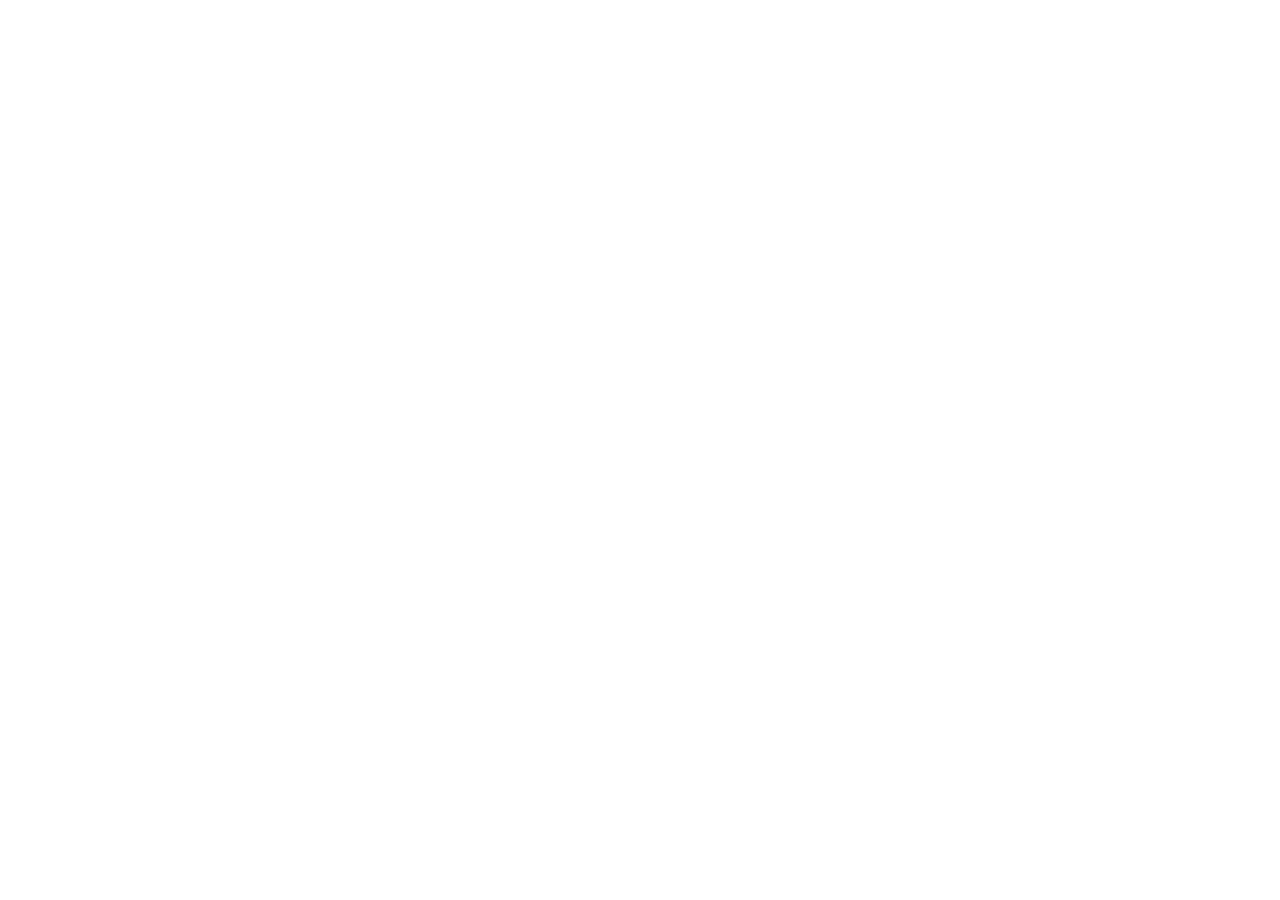
==== src/pages/contato.html @ 1b285c12 "chore: estrutura de pastas e html finalizadas" ====
<!DOCTYPE html>
<html lang="pt-br">
<head>
  <meta charset="UTF-8">
  <meta name="viewport" content="width=device-width, initial-scale=1.0">
  <link rel="stylesheet" href="style.css">
  <title>Document</title>
</head>
<body>
  
</body>
</html>
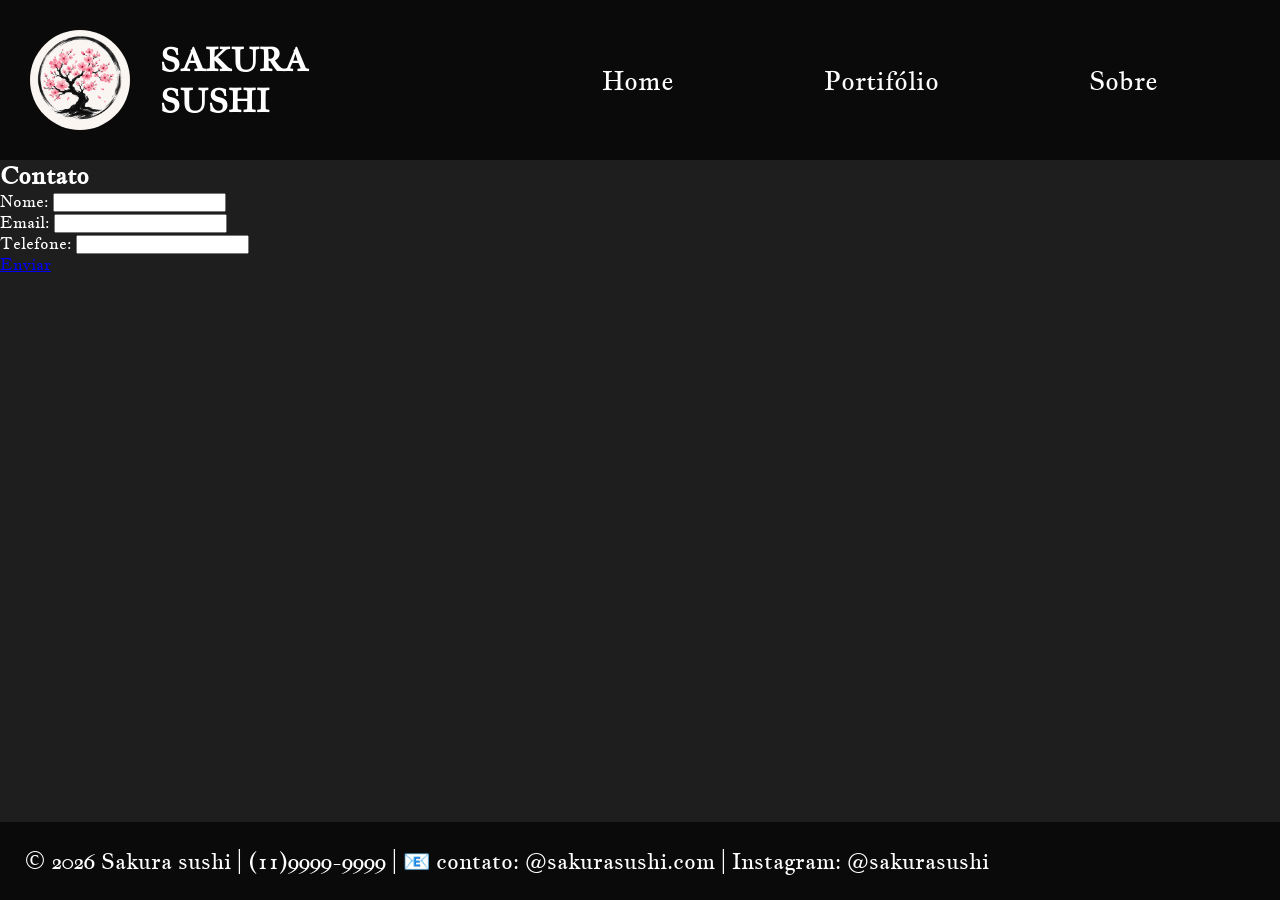
==== commit b68a09a5: "feat: iniciei pagina contato somente html sem estilo" ====
--- a/src/pages/contato.html
+++ b/src/pages/contato.html
@@ -3,10 +3,41 @@
 <head>
   <meta charset="UTF-8">
   <meta name="viewport" content="width=device-width, initial-scale=1.0">
-  <link rel="stylesheet" href="style.css">
-  <title>Document</title>
+  <link rel="preconnect" href="https://fonts.googleapis.com">
+  <link rel="preconnect" href="https://fonts.gstatic.com" crossorigin>
+  <link href="https://fonts.googleapis.com/css2?family=Jacques+Francois&display=swap" rel="stylesheet">
+  <link rel="stylesheet" href="../css/style.css">
+  <title>Contato | Sakura Sushi</title>
 </head>
 <body>
+  <header>
+        <img src="../assets/imagemlogo.png" alt="logo" id="logo">
+        <h1>SAKURA SUSHI</h1>
+        <nav>
+            <ul>
+                <li><a href="/index.html">Home</a></li>
+                <li><a href="./portifolio.html">Portifólio</a></li>
+                <li><a href="./sobre.html">Sobre</a></li>
+                <li><a href="./contato.html">Contato</a></li>
+            </ul>
+        </nav>
+    </header>
+    <h2>Contato</h2>
+    <div class="container-ctt">
+      <div class="card-ctt">
+        <p class="text-form">Nome: <input type="text" class="formulario"></p>
+        <p class="text-form">Email: <input type="text" class="formulario"> </p>
+        <p class="tel-form">Telefone: <input type="text" class="formulario"> </p>
+        <a id="enviar" href="#">Enviar</a>
+      </div>
+    </div>
+
+    <footer>
+      <p>&copy; 2026 Sakura sushi | (11)9999-9999 | 📧 contato: @sakurasushi.com | Instagram: @sakurasushi</p>
+    </footer>
+
+    <script src="../js/script.js"></script>
+
   
 </body>
 </html>
--- a/src/css/style.css
+++ b/src/css/style.css
@@ -0,0 +1,176 @@
+:root {
+  --header-color: #0A0A0A;
+  --bg-main: #1E1E1E;
+  --font-color: #fff;
+  --hover-color: #E796A5;
+}
+
+
+* {
+  margin:0;
+  padding:0;
+  box-sizing: border-box;
+}
+
+body {
+  font-family: 'Jacques Francois';
+  background-color: var(--bg-main);
+  color: var(--font-color);
+}
+
+#inicio {
+  position:fixed;
+  top:0;
+  left:0;
+  width:100%;
+  height:100%;
+  display:flex;
+  flex-direction:column;
+  background:var(--bg-main);
+  justify-content:center;
+  align-items:center;
+  opacity:1;
+  transition: opcity 1s ease-in-out;
+  color: var(--font-color)
+}
+
+#imgHero{
+  width:500px;
+  height:500px;
+  border-radius:50%;
+  margin-top:20px;
+  animation: rodar 1s ease-in-out;
+}
+
+#fraseHero {
+  font-size: 24px;
+}
+
+@keyframes rodar{
+    from{
+        transform:rotate(0deg);
+    }
+    to{
+        transform:rotate(360deg)
+    }
+}
+
+#titulo{
+    margin-top: 100px;
+    text-align:center;
+    font-size:3rem;
+    color: var(--font-color);
+    text-transform:uppercase;
+    animation: efeito 1s ease-in-out;
+}
+
+@keyframes efeito {
+    from{
+        opacity:0;
+    }
+    to{
+        opcatity:1;
+        transform:translateY(-10px)
+    }
+}
+
+header {
+  background-color: var(--header-color);
+  display: flex;
+  padding: 30px;
+  align-items: center;
+  gap: 30px;
+}
+
+
+header nav ul {
+  font-size: 26px;
+  padding-left: 264px;
+  list-style:none;
+  display:flex;
+  align-items:center;
+  gap: 150px;
+}
+
+header nav ul li a{
+    text-decoration: none;
+    color:var(--font-color);
+}
+
+header nav ul li a:hover{
+  color:var(--hover-color);
+}
+
+img {
+  width: 100px;
+  height:100px;
+  border-radius: 50%;
+}
+
+
+.frase {
+  font-size: 48px;
+  margin-top: 60px;
+  text-align: center;
+}
+
+.container {
+  margin-top: 40px;
+  display: flex;
+  gap: 225px;
+  align-items: center;
+  justify-content: center;
+  padding: 45px;
+}
+
+.card {
+  border-radius: 30px;
+  flex-direction: column;
+  display: flex;
+  align-items: center;
+  color: #000;
+  padding: 40px;
+  background-color: #D9D9D9;
+  width: 442px;
+  height: 383px;
+  font-size: 24px;
+  text-align: center;
+  /* margin-top: 5px; */
+}
+
+.card p {
+  padding: 30px;
+}
+
+.card a {
+  margin: auto;
+  text-decoration: none;
+  background-color: var(--hover-color);
+  padding: 15px;
+  color: #000;
+  border-radius: 40px;
+}
+
+
+footer {
+  width: 100%;
+  position: absolute;
+  bottom: 0px;
+  left: 0;
+  padding:25px;
+  color: #fff;
+  font-size: 22px;
+  background-color: var(--header-color);
+}
+
+#sobre-titulo {
+  font-size: 60px;
+  text-align: center;
+  margin-top: 30px;
+}
+
+.sobre-txt {
+  margin-top: 50px;
+  text-align: center;
+  font-size: 32px;
+}
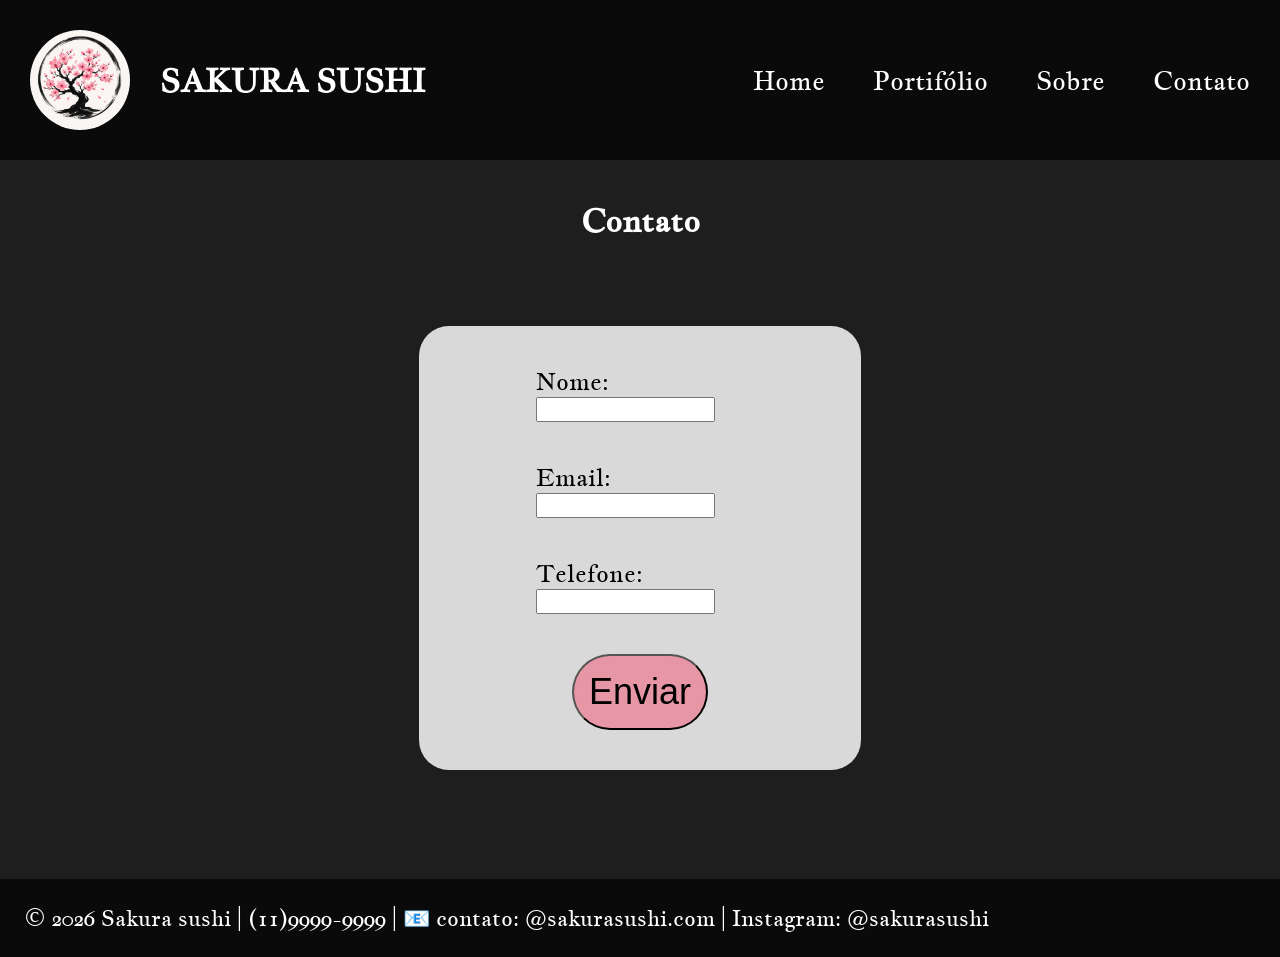
==== commit 9851bfc6: "corrige(html): caminhos de asset, tipos de input e texto incompleto - sobre.html: caminho /src/asset" ====
--- a/src/pages/contato.html
+++ b/src/pages/contato.html
@@ -26,9 +26,9 @@
     <div class="container-ctt">
       <div class="card-ctt">
         <p class="text-form">Nome: <input type="text" class="formulario"></p>
-        <p class="text-form">Email: <input type="text" class="formulario"> </p>
-        <p class="tel-form">Telefone: <input type="text" class="formulario"> </p>
-        <a id="enviar" href="#">Enviar</a>
+        <p class="text-form">Email: <input type="email" class="formulario"> </p>
+        <p class="tel-form">Telefone: <input type="tel" class="formulario"> </p>
+        <button type="button" id="enviar">Enviar</button>
       </div>
     </div>
 
--- a/src/css/style.css
+++ b/src/css/style.css
@@ -30,7 +30,7 @@
   justify-content:center;
   align-items:center;
   opacity:1;
-  transition: opcity 1s ease-in-out;
+  transition: opacity 1s ease-in-out;
   color: var(--font-color)
 }
 
@@ -44,6 +44,11 @@
 
 #fraseHero {
   font-size: 24px;
+}
+
+.efeito-out {
+  opacity: 0;
+  pointer-events: none;
 }
 
 @keyframes rodar{
@@ -69,7 +74,7 @@
         opacity:0;
     }
     to{
-        opcatity:1;
+        opacity:1;
         transform:translateY(-10px)
     }
 }
@@ -83,13 +88,16 @@
 }
 
 
+header nav {
+  margin-left: auto;
+}
+
 header nav ul {
   font-size: 26px;
-  padding-left: 264px;
   list-style:none;
   display:flex;
   align-items:center;
-  gap: 150px;
+  gap: 48px;
 }
 
 header nav ul li a{
@@ -117,7 +125,7 @@
 .container {
   margin-top: 40px;
   display: flex;
-  gap: 225px;
+  gap: 48px;
   align-items: center;
   justify-content: center;
   padding: 45px;
@@ -154,9 +162,7 @@
 
 footer {
   width: 100%;
-  position: absolute;
-  bottom: 0px;
-  left: 0;
+  margin-top: 64px;
   padding:25px;
   color: #fff;
   font-size: 22px;
@@ -173,4 +179,58 @@
   margin-top: 50px;
   text-align: center;
   font-size: 32px;
+}
+
+h2 {
+  font-size: 32px;
+  text-align: center;
+  margin-top: 40px;
+}
+
+.container-ctt {
+  margin-top: 40px;
+  display: flex;
+  align-items: center;
+  justify-content: center;
+  padding: 45px;
+}
+
+.card-ctt {
+  border-radius: 30px;
+  flex-direction: column;
+  display: flex;
+  gap: 40px;
+  align-items: center;
+  color: #000;
+  padding: 40px;
+  background-color: #D9D9D9;
+  width: 442px;
+  /* height: 383px; */
+  font-size: 24px;
+}
+
+
+.text-form {
+  align-items: center;
+  margin-right: 30px;
+}
+
+.formulario {
+  display: flex;
+  padding: 3px;
+}
+
+.tel-form {
+  margin-right: 30px;
+}
+
+#enviar {
+  font-size: 36px;
+  padding: 15px;
+  margin: auto;
+  background-color: var(--hover-color);
+  color:#000;
+  text-decoration: none;
+  border-radius: 50px;
+  align-items: center;
 }
